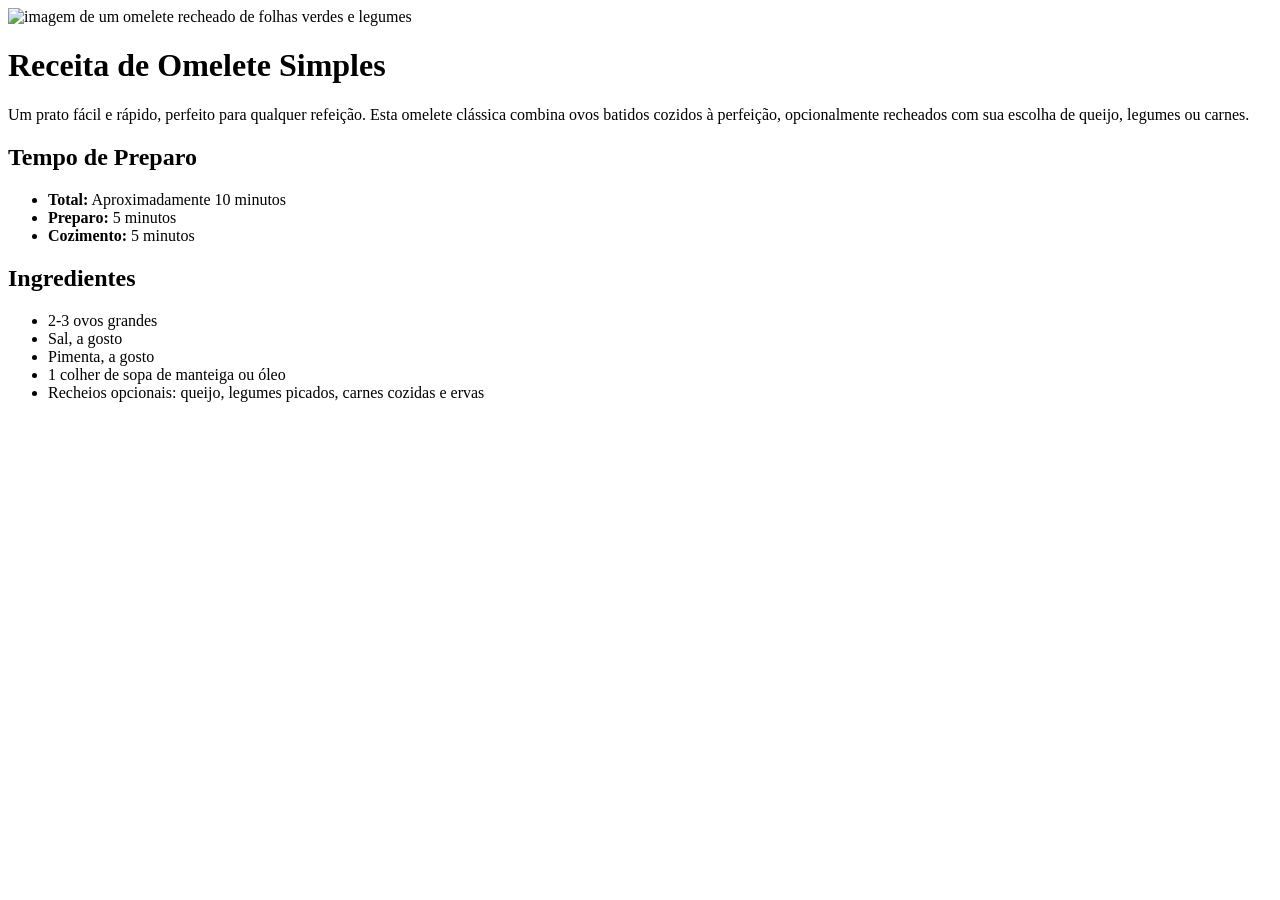
==== index.html @ b28015a1 "terceiro commit do HTML" ====
<!DOCTYPE html>
<html lang="pt-br">
<head>
    <meta charset="UTF-8">
    <meta name="viewport" content="width=device-width, initial-scale=1.0">
    <title>Receita de Omelete</title>
</head>
<body>
    <div>
        <img src="./assets/image-omelette.jpeg" alt="imagem de um omelete recheado de folhas verdes e legumes">
        <h1>Receita de Omelete Simples</h1>
        <p>Um prato fácil e rápido, perfeito para qualquer refeição. Esta omelete clássica combina ovos batidos cozidos à perfeição, opcionalmente recheados com sua escolha de queijo, legumes ou carnes.</p>

        <div>
            <h2>Tempo de Preparo</h2>

            <ul>
                <li>
                    <strong>Total:</strong> Aproximadamente 10 minutos
                </li>
                <li>
                    <strong>Preparo:</strong> 5 minutos
                </li>
                <li>
                    <strong>Cozimento:</strong> 5 minutos
                </li>
            </ul>
        </div>

        <div>
            <h2>Ingredientes</h2>

            <ul>
                <li>2-3 ovos grandes</li>
                <li>Sal, a gosto</li>
                <li>Pimenta, a gosto</li>
                <li>1 colher de sopa de manteiga ou óleo</li>
                <li>Recheios opcionais: queijo, legumes picados, carnes cozidas e ervas</li>
            </ul>
        </div>
    </div>
</body>
</html>
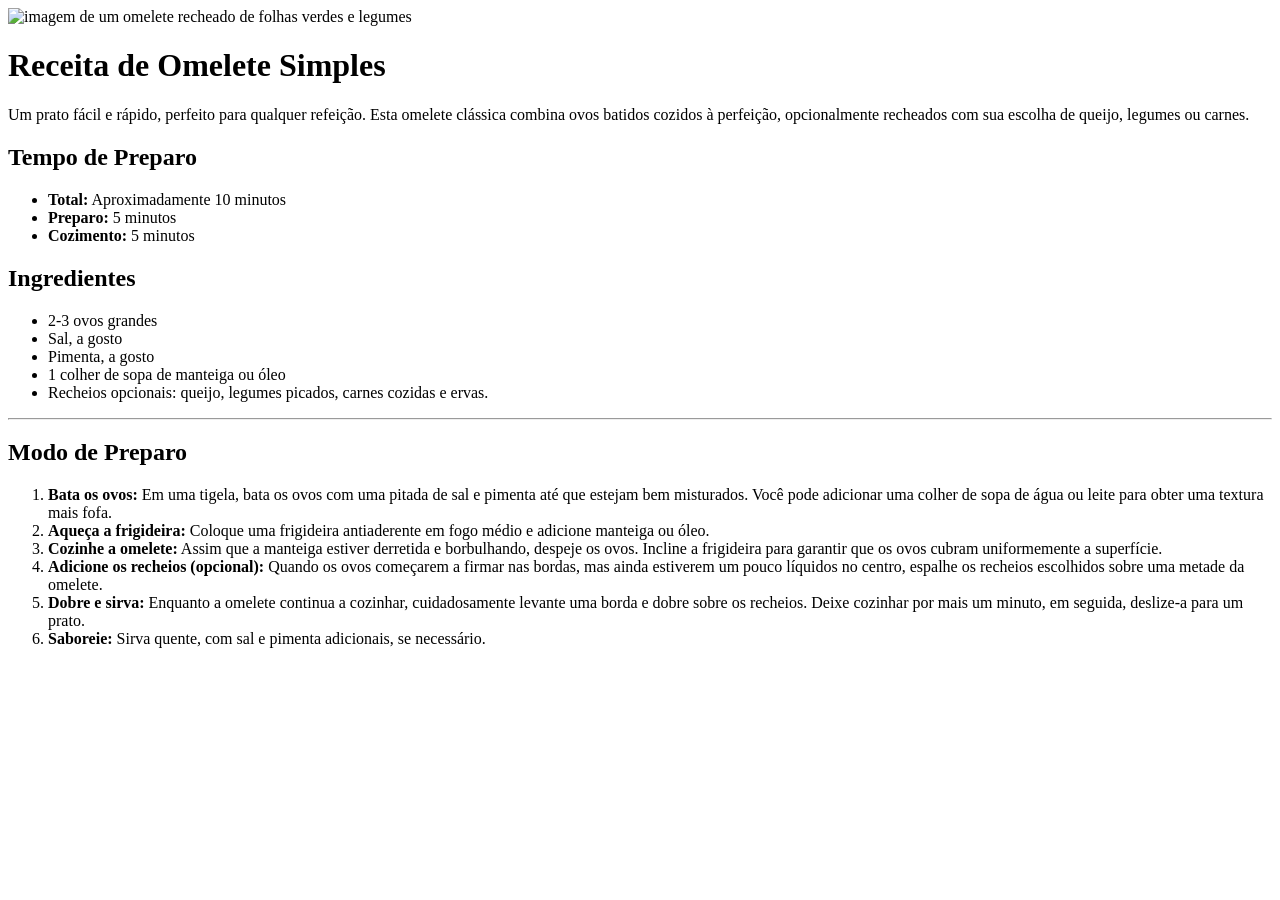
==== commit 2adcbacc: "quarto commit do HTML" ====
--- a/index.html
+++ b/index.html
@@ -35,8 +35,35 @@
                 <li>Sal, a gosto</li>
                 <li>Pimenta, a gosto</li>
                 <li>1 colher de sopa de manteiga ou óleo</li>
-                <li>Recheios opcionais: queijo, legumes picados, carnes cozidas e ervas</li>
+                <li>Recheios opcionais: queijo, legumes picados, carnes cozidas e ervas.</li>
             </ul>
+        </div>
+
+        <hr>
+
+        <div>
+            <h2>Modo de Preparo</h2>
+
+            <ol>
+                <li>
+                    <strong>Bata os ovos:</strong> Em uma tigela, bata os ovos com uma pitada de sal e pimenta até que estejam bem misturados. Você pode adicionar uma colher de sopa de água ou leite para obter uma textura mais fofa.
+                </li>
+                <li>
+                    <strong>Aqueça a frigideira:</strong> Coloque uma frigideira antiaderente em fogo médio e adicione manteiga ou óleo.
+                </li>
+                <li>
+                  <strong>Cozinhe a omelete:</strong> Assim que a manteiga estiver derretida e borbulhando, despeje os ovos. Incline a frigideira para garantir que os ovos cubram uniformemente a superfície.
+                </li>
+                <li>
+                    <strong>Adicione os recheios (opcional):</strong>  Quando os ovos começarem a firmar nas bordas, mas ainda estiverem um pouco líquidos no centro, espalhe os recheios escolhidos sobre uma metade da omelete.
+                </li>
+                <li>
+                    <strong>Dobre e sirva:</strong> Enquanto a omelete continua a cozinhar, cuidadosamente levante uma borda e dobre sobre os recheios. Deixe cozinhar por mais um minuto, em seguida, deslize-a para um prato.
+                </li>
+                <li>
+                    <strong>Saboreie:</strong> Sirva quente, com sal e pimenta adicionais, se necessário.
+                </li>
+            </ol>
         </div>
     </div>
 </body>
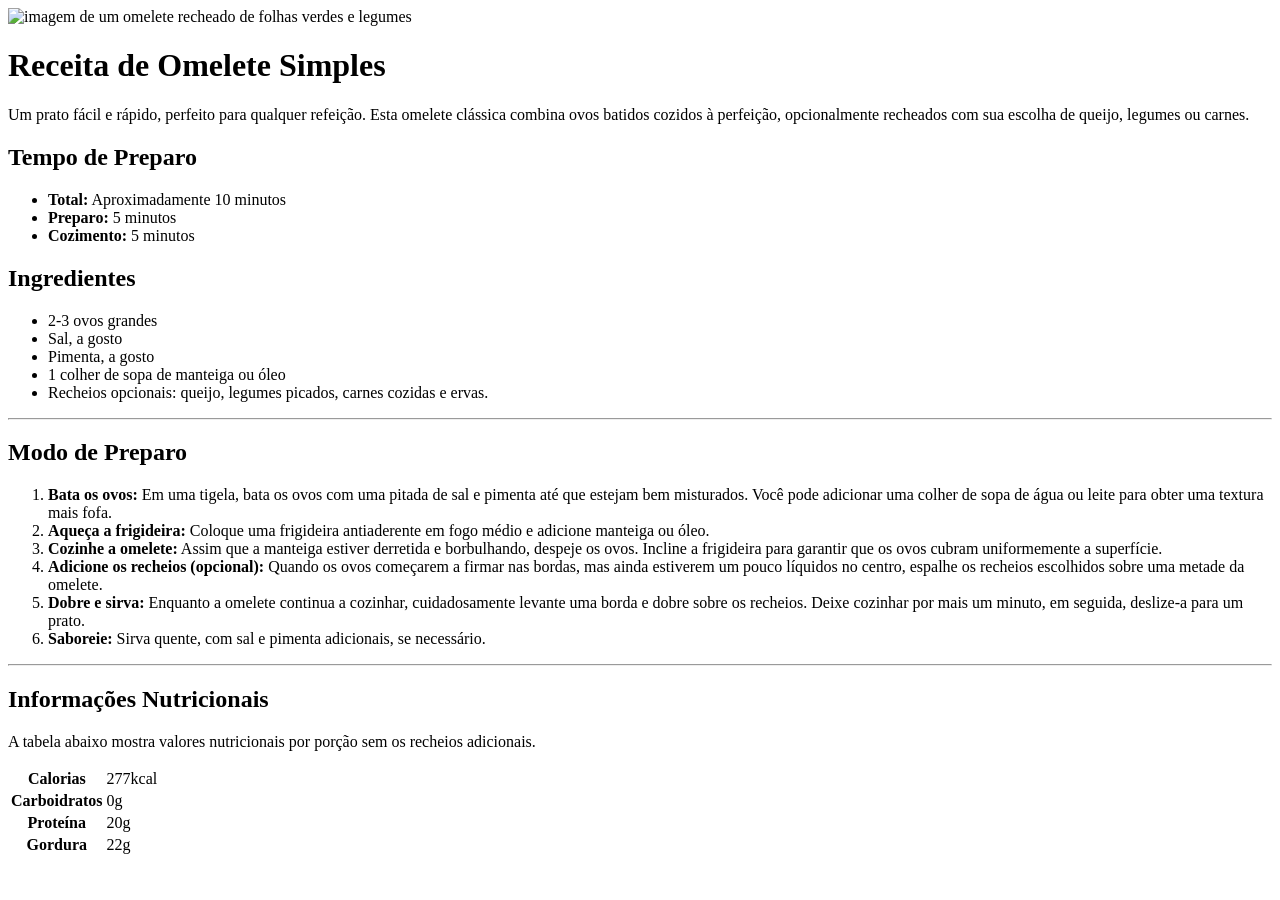
==== commit 3ec3b3b6: "quinto commit do HTML" ====
--- a/index.html
+++ b/index.html
@@ -65,6 +65,33 @@
                 </li>
             </ol>
         </div>
+
+        <hr>
+
+        <div>
+            <h2>Informações Nutricionais</h2>
+
+            <p>A tabela abaixo mostra valores nutricionais por porção sem os recheios adicionais.</p>
+
+            <table>
+                <tr>
+                    <th>Calorias</th>
+                    <td>277kcal</td>
+                </tr>
+                <tr>
+                    <th>Carboidratos</th>
+                    <td>0g</td>
+                </tr>
+                <tr>
+                    <th>Proteína</th>
+                    <td>20g</td>
+                </tr>
+                <tr>
+                    <th>Gordura</th>
+                    <td>22g</td>
+                </tr>
+            </table>
+        </div>
     </div>
 </body>
 </html>
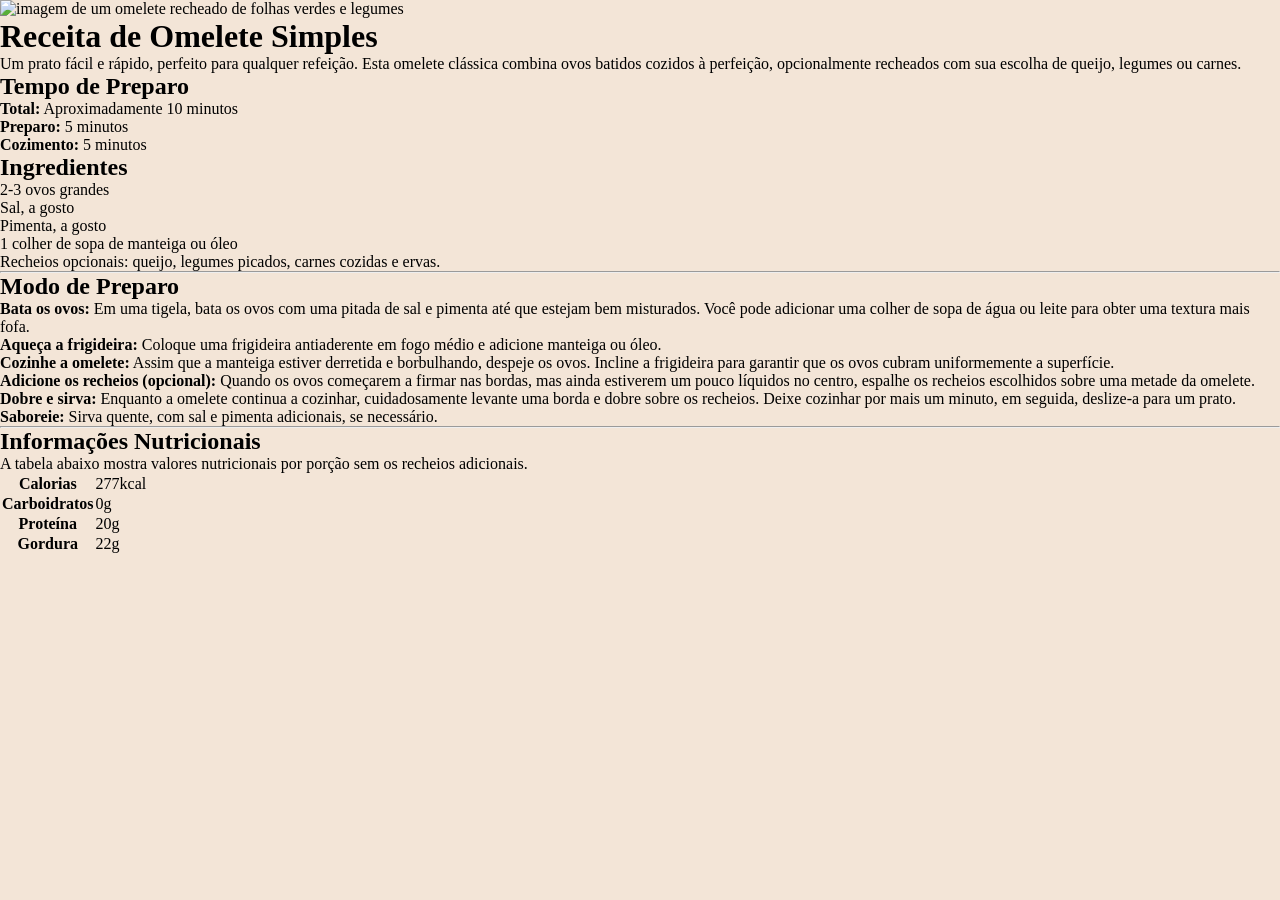
==== commit f877e1ec: "primeiro commit do CSS" ====
--- a/index.html
+++ b/index.html
@@ -3,6 +3,10 @@
 <head>
     <meta charset="UTF-8">
     <meta name="viewport" content="width=device-width, initial-scale=1.0">
+    <link rel="preconnect" href="https://fonts.googleapis.com">
+    <link rel="preconnect" href="https://fonts.gstatic.com" crossorigin>
+    <link href="https://fonts.googleapis.com/css2?family=Lora:ital,wght@0,400..700;1,400..700&family=Outfit:wght@100..900&display=swap" rel="stylesheet">
+    <link rel="stylesheet" href="style.css">
     <title>Receita de Omelete</title>
 </head>
 <body>
--- a/style.css
+++ b/style.css
@@ -0,0 +1,9 @@
+* {
+    margin: 0;
+    padding: 0;
+    box-sizing: border-box;
+}
+
+body {
+    background-color: #f3e5d7;
+}
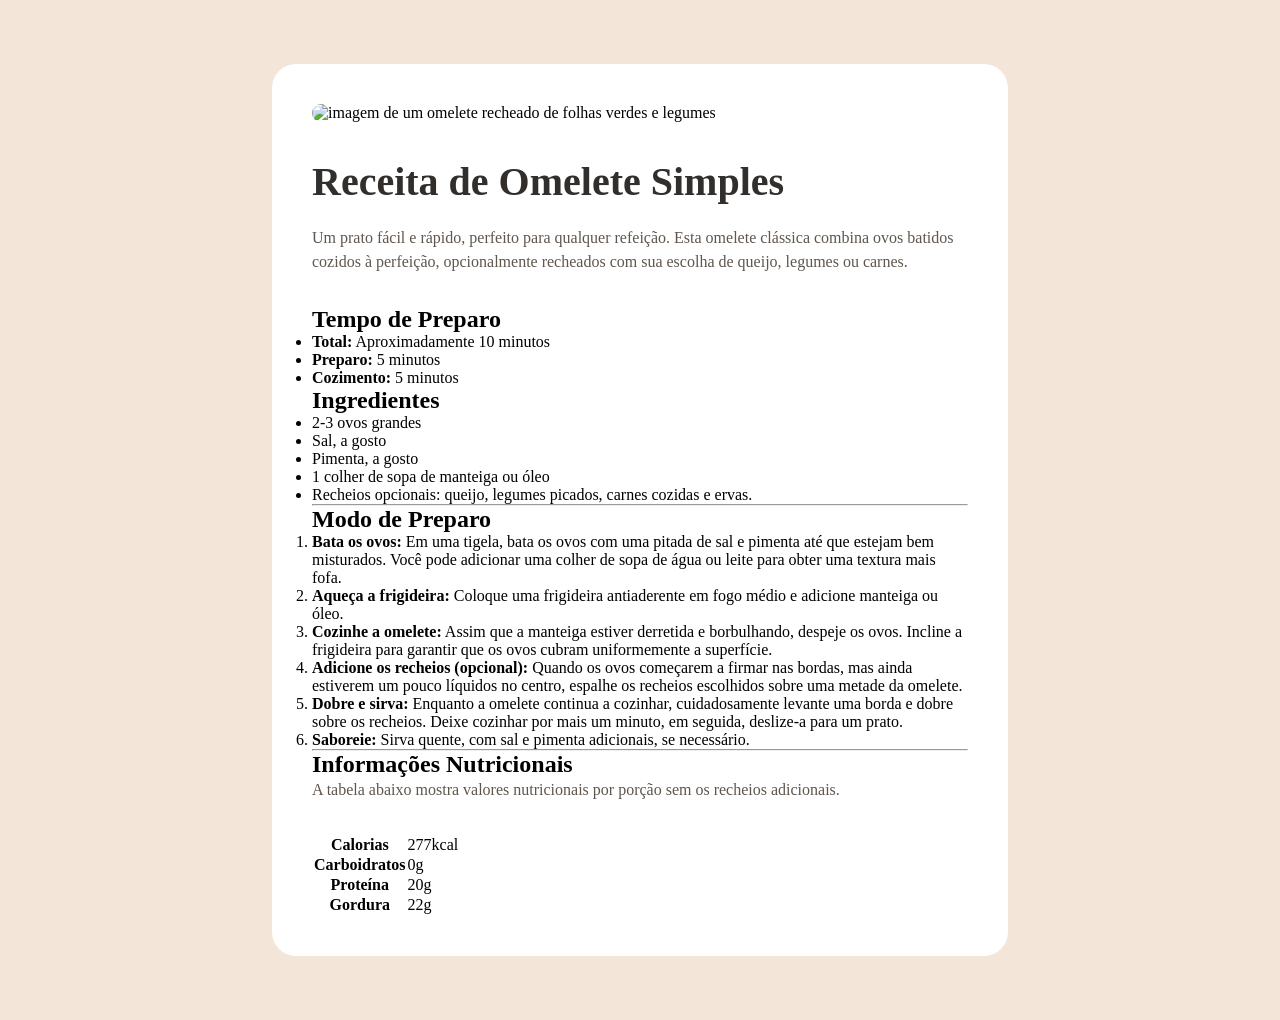
==== commit 1b3fcee4: "sexto commit do HTML" ====
--- a/index.html
+++ b/index.html
@@ -15,7 +15,7 @@
         <h1>Receita de Omelete Simples</h1>
         <p>Um prato fácil e rápido, perfeito para qualquer refeição. Esta omelete clássica combina ovos batidos cozidos à perfeição, opcionalmente recheados com sua escolha de queijo, legumes ou carnes.</p>
 
-        <div>
+        <div class="tempo">
             <h2>Tempo de Preparo</h2>
 
             <ul>
@@ -31,7 +31,7 @@
             </ul>
         </div>
 
-        <div>
+        <div class="ingredientes">
             <h2>Ingredientes</h2>
 
             <ul>
@@ -45,7 +45,7 @@
 
         <hr>
 
-        <div>
+        <div class="modo">
             <h2>Modo de Preparo</h2>
 
             <ol>
@@ -72,7 +72,7 @@
 
         <hr>
 
-        <div>
+        <div class="informacoes">
             <h2>Informações Nutricionais</h2>
 
             <p>A tabela abaixo mostra valores nutricionais por porção sem os recheios adicionais.</p>
--- a/style.css
+++ b/style.css
@@ -6,4 +6,40 @@
 
 body {
     background-color: #f3e5d7;
+}
+
+body > div {
+    background-color: #fff;
+    max-width: 736px;
+    margin-inline: auto;
+    margin-block: 64px;
+    padding: 40px;
+    border-radius: 24px;
+}
+
+div img {
+    width: 100%;
+    border-radius: 12px;
+    margin-bottom: 40px;
+}
+
+h1, h2{
+    font-family: 'Lora', serif;
+}
+
+h1 {
+    font-size: 40px;
+    color: #312e2c;
+    line-height: 100%;
+    margin-bottom: 24px;
+}
+
+p, li, th, td {
+    font-family: 'Outfit', sans serif;
+}
+
+p {
+   color: #5f564d;
+   line-height: 150%;
+   margin-bottom: 32px;
 }
